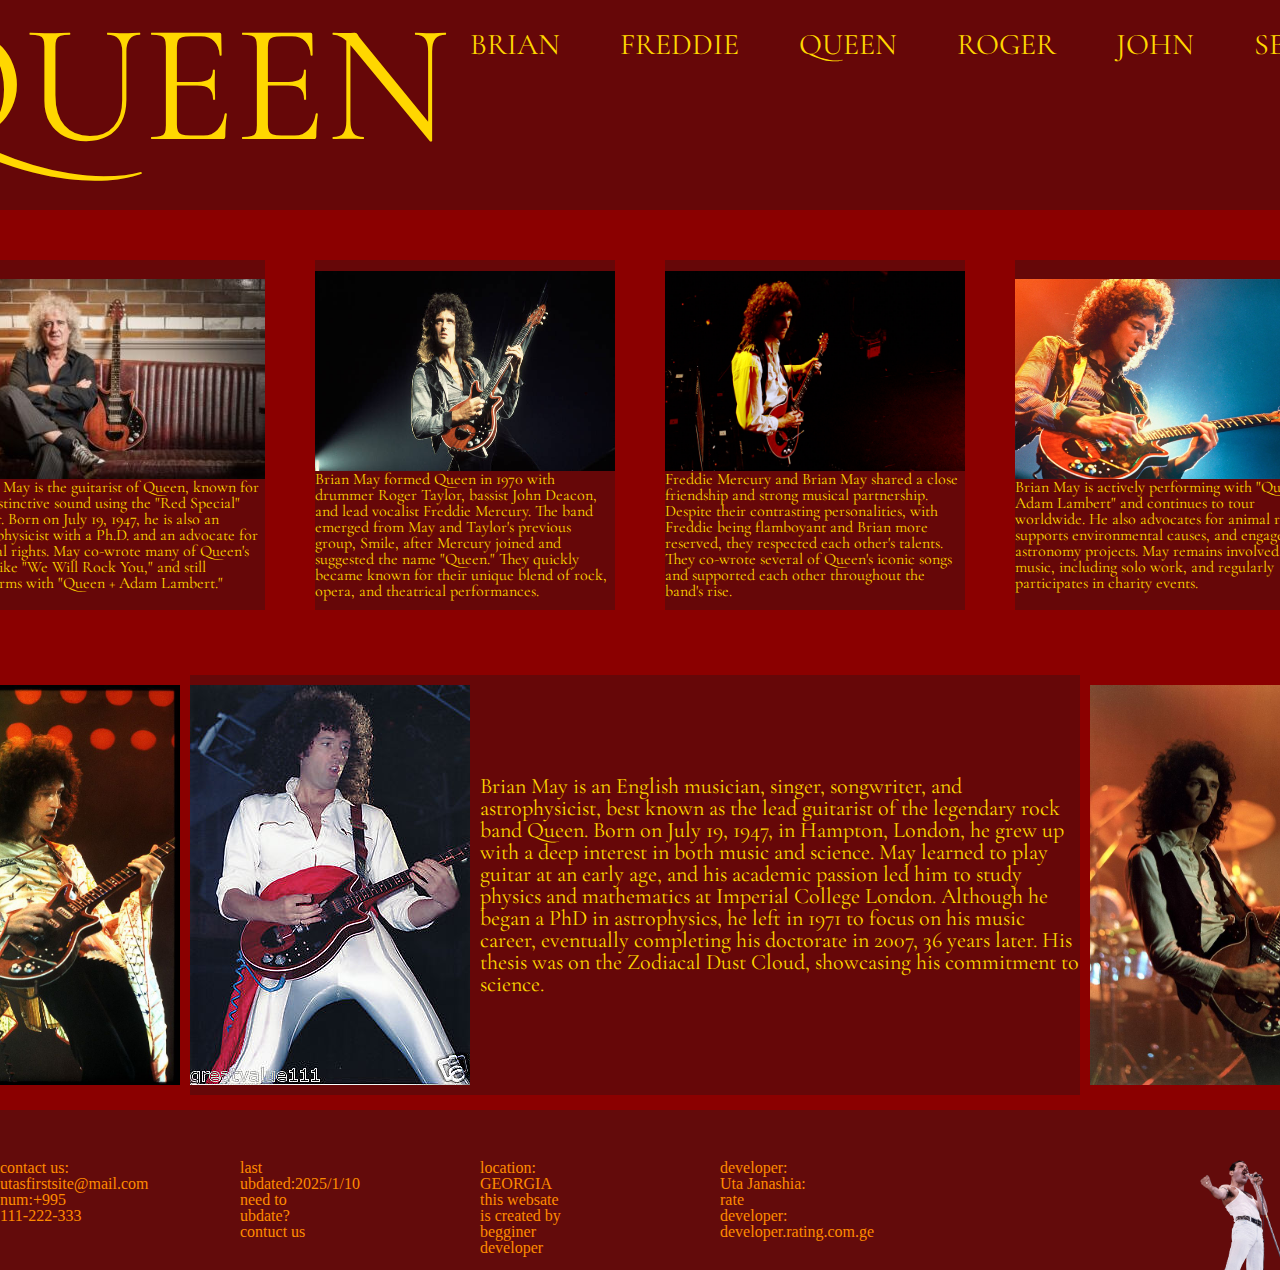
==== pages/brian.html @ 3d7a285e "titqmis morcha" ====
<!DOCTYPE html>
<html>

<head>
    <title>QUEEN</title>
    <link rel="stylesheet" href="../styles/styles.css">
    <link rel="stylesheet" href="../styles/reset.css">
    <link rel="preconnect" href="https://fonts.googleapis.com">
    <link rel="preconnect" href="https://fonts.gstatic.com" crossorigin>
    <link
        href="https://fonts.googleapis.com/css2?family=Cormorant+Garamond:ital,wght@0,300;0,400;0,500;0,600;0,700;1,300;1,400;1,500;1,600;1,700&display=swap"
        rel="stylesheet">
</head>

<body>
    <header class="satauri">
        <h1 class="main">QUEEN</h1>
        <!-- <img src="../Final.project.uta.janashia/imagesforfinal/logo.png" class="logo"> -->
        <nav class="nav">
            <a href="../pages/brian.html">BRIAN</a>
            <a href="../pages/freddie.html">FREDDIE</a>
            <a href="../index.html">QUEEN</a>
            <a href="../pages/roger.html">ROGER</a>
            <a href="../pages/john.html">JOHN</a>
            <a href="../pages/services.html">SERVICES</a>

        </nav>
    </header>
    <div class="smallcards">
        <div class="smallcard">
          <img src="../imagesforfinal/brianone.jpg" />
          <p class="smallcardtext">
            Brian May is the guitarist of Queen, known for his distinctive sound using the 
            "Red Special" guitar. Born on July 19, 1947, he is also an astrophysicist with 
            a Ph.D. and an advocate for animal rights. May co-wrote many of Queen's hits, 
            like "We Will Rock You," and still performs with "Queen + Adam Lambert."
          </p>
        </div>
  
        <div class="smallcard">
          <img class="debili" src="../imagesforfinal/briantwo.jpg" />
          <p class="smallcardtext">
            Brian May formed Queen in 1970 with drummer Roger Taylor, bassist John Deacon,
             and lead vocalist Freddie Mercury. The band emerged from May and Taylor's 
             previous group, Smile, after Mercury joined and suggested the name "Queen."
              They quickly became known for their unique blend of rock, opera, and theatrical performances.
          </p>
        </div>
  
        <div class="smallcard">
          <img
            class="debili"
            src="../imagesforfinal/brian_bio3.jpg"
          />
          <p class="smallcardtext">
            Freddie Mercury and Brian May shared a close friendship
             and strong musical partnership. Despite their contrasting
              personalities, with Freddie being flamboyant and Brian more reserved, 
              they respected each other's talents. They co-wrote several of Queen's iconic 
              songs and supported each other throughout the band's rise. 
        </div>
  
        <div class="smallcard">
          <img
            class="debili"
            src="../imagesforfinal/brianfour.jpg"
          />
          <p class="smallcardtext">
            Brian May is actively performing with "Queen + Adam Lambert" and continues to tour worldwide.
             He also advocates for animal rights, supports environmental causes, and engages in astronomy
              projects. May remains involved in music, including solo work, and regularly participates in charity events.
        </div>
      </div>
  <div class="cardphotos">
  
  <img class="brianbig" src="../imagesforfinal/brianfive.jpg"
  
  
      <section class="sec">
        <div class="freddie">
          <img src="../imagesforfinal/s-l400.jpg" />
  
          <p class="cardtext">
                
        Brian May is an English musician, singer, songwriter, and astrophysicist,
        best known as the lead guitarist of the legendary rock band Queen. Born on 
        July 19, 1947, in Hampton, London, he grew up with a deep interest in both music 
        and science. May learned to play guitar at an early age, and his academic passion 
        led him to study physics and mathematics at Imperial College London. Although he began 
        a PhD in astrophysics, he left in 1971 to focus on his music career, eventually completing
        his doctorate in 2007, 36 years later. His thesis was on the Zodiacal Dust Cloud, showcasing 
        his commitment to science.
          </p>
        </div>
      </section>
  
  <img class="ajika" src="../imagesforfinal/briansix.jpg"/>
  
  </div>
  
  <!-- <img src="../imagesforfinal/freddie-mercury-circle-sticker-by-kirstie-taylor-stickercircle-664ce77ed93639.24937421.png" > -->
  <!-- <img src="../imagesforfinal/freddie-mercury-circle-sticker-by-hannah-gordon-teller-stickercircle-66503f2de648f6.55950695.png" -->
  
  
  <footer>
    <div class="footer">
      <div class="footertext">
        <p class="ft">
          contact us: utasfirstsite@mail.com<br />
          num:+995 111-222-333
        </p>
        <p class="ft">
          last ubdated:2025/1/10<br />
          need to ubdate? contuct us
        </p>
        <p class="ft">
          location: GEORGIA <br />
          this websate is created by<br />begginer developer
        </p>
        <p class="ft">
          developer: Uta Janashia: rate developer: developer.rating.com.ge
        </p>
      </div>
  
      <img class="stikeri" src="../imagesforfinal/Daco_4814427.png" />
    </div>
  </footer>
  
  
    </body>
  </html>
---- styles/styles.css ----
body {
    background-color: darkred;
}

.main {
    color: gold;
    font-size: 170px;
    font-family: "Cormorant Garamond", serif;
}

.satauri {
    width: 100%;
    height: 210px;
    background-color: #660708;
    display: flex;
    justify-content: center;
    gap: 20px;

}

.nav {
    display: flex;
    gap: 60px;
    margin-top: 30px;
    height:70px ;
    
}

.nav a {
    color: gold;
    font-size: 30px;
    font-family: "Cormorant Garamond", serif;
    text-decoration: none;
    height: 30px;
}
a:hover{
    color: yellow; 
    font-weight: 500;
   
}

.tibisi {
    display: flex;
    justify-content: flex-end;
    width: 910px;
}

.logo {
    width: 200px;
}

.sec {
    display: flex;
    justify-content: center;
}


.one{
    padding-left: 10px;
    padding-top: 10px;
    height: 350px;
    width: 590px;
}

.card{
    background-color: #660708;
    width: 1300px;
    height: 420px;
    /* margin-left: 65px; */
    margin-top: 65px;
    display: flex; 
    flex-wrap: nowrap;
    align-items: center;
    justify-content: center;
    gap: 10px;
   
}

.cardtext{
    font-family: "Cormorant Garamond", serif;
    font-size: 22px;
    color: gold;
    width: 600px;
   
}

.two{
    width: 680px !important;
    /* padding-left: 10px;
    padding-top: 10px; */
     height: 370px; 
}

.footer{
    width: 100%;
    background-color: rgb(99, 11, 11);
    height: 110px !important;
    bottom: 0% !important;
    display: flex;
    justify-content: space-between;
    gap: 30px;
    padding-top: 50px;
    
}


.ft{
    color: darkorange;
    width: 90px;
}


.footertext{
    display: flex;
    justify-content: space-between;
    gap: 150px;
}


.shesavsebi{
    width: 400px;
    height: 400px;
}


.sec{
    padding-bottom: 50px;
}


.fotoebi{
    display: flex;
    padding-bottom: 50px;
    justify-content: center;
    gap: 50px;
}

.freddie{
    background-color: #660708;
    width: 900px;
    height: 420px;
    /* margin-left: 65px; */
    margin-top: 65px;
    display: flex; 
    flex-wrap: nowrap;
    align-items: center;
    justify-content: center;
    gap: 10px;
   
}


.smallcard{
    width: 300px;
    background-color: #660708;
    height: 350px;
    justify-content: center;
    display: flex;
    flex-direction: column;
    margin-top: 50px;
}


.smallcardtext{
    color: gold;
    font-family:  "Cormorant Garamond", serif;
}


.smallcards{
    display: flex;
    justify-content: center;
    gap: 50px;
}

.debili{
    width:  300px;
    height: 200px;
}


.cardphotos{
    display: flex;
    justify-content: center;
    gap: 10px;
    align-items: baseline;
    width: 100%;
    height: 450px;
    padding-bottom: 50px;

}

.wpadding{
    padding: none;
}


.brianbig{
    width: 280px;
    height: 400px;
    padding: none;
}


.ajika{
    width: 280px;
    height: 400px;
    padding: none;
}

.rogera{
    width: 280px;
    height: 400px;
}


.BBB{
  width: 1519.2px;
 

}


.soc{
    display: flex;
    justify-content: center;
    padding: -1333px;
}
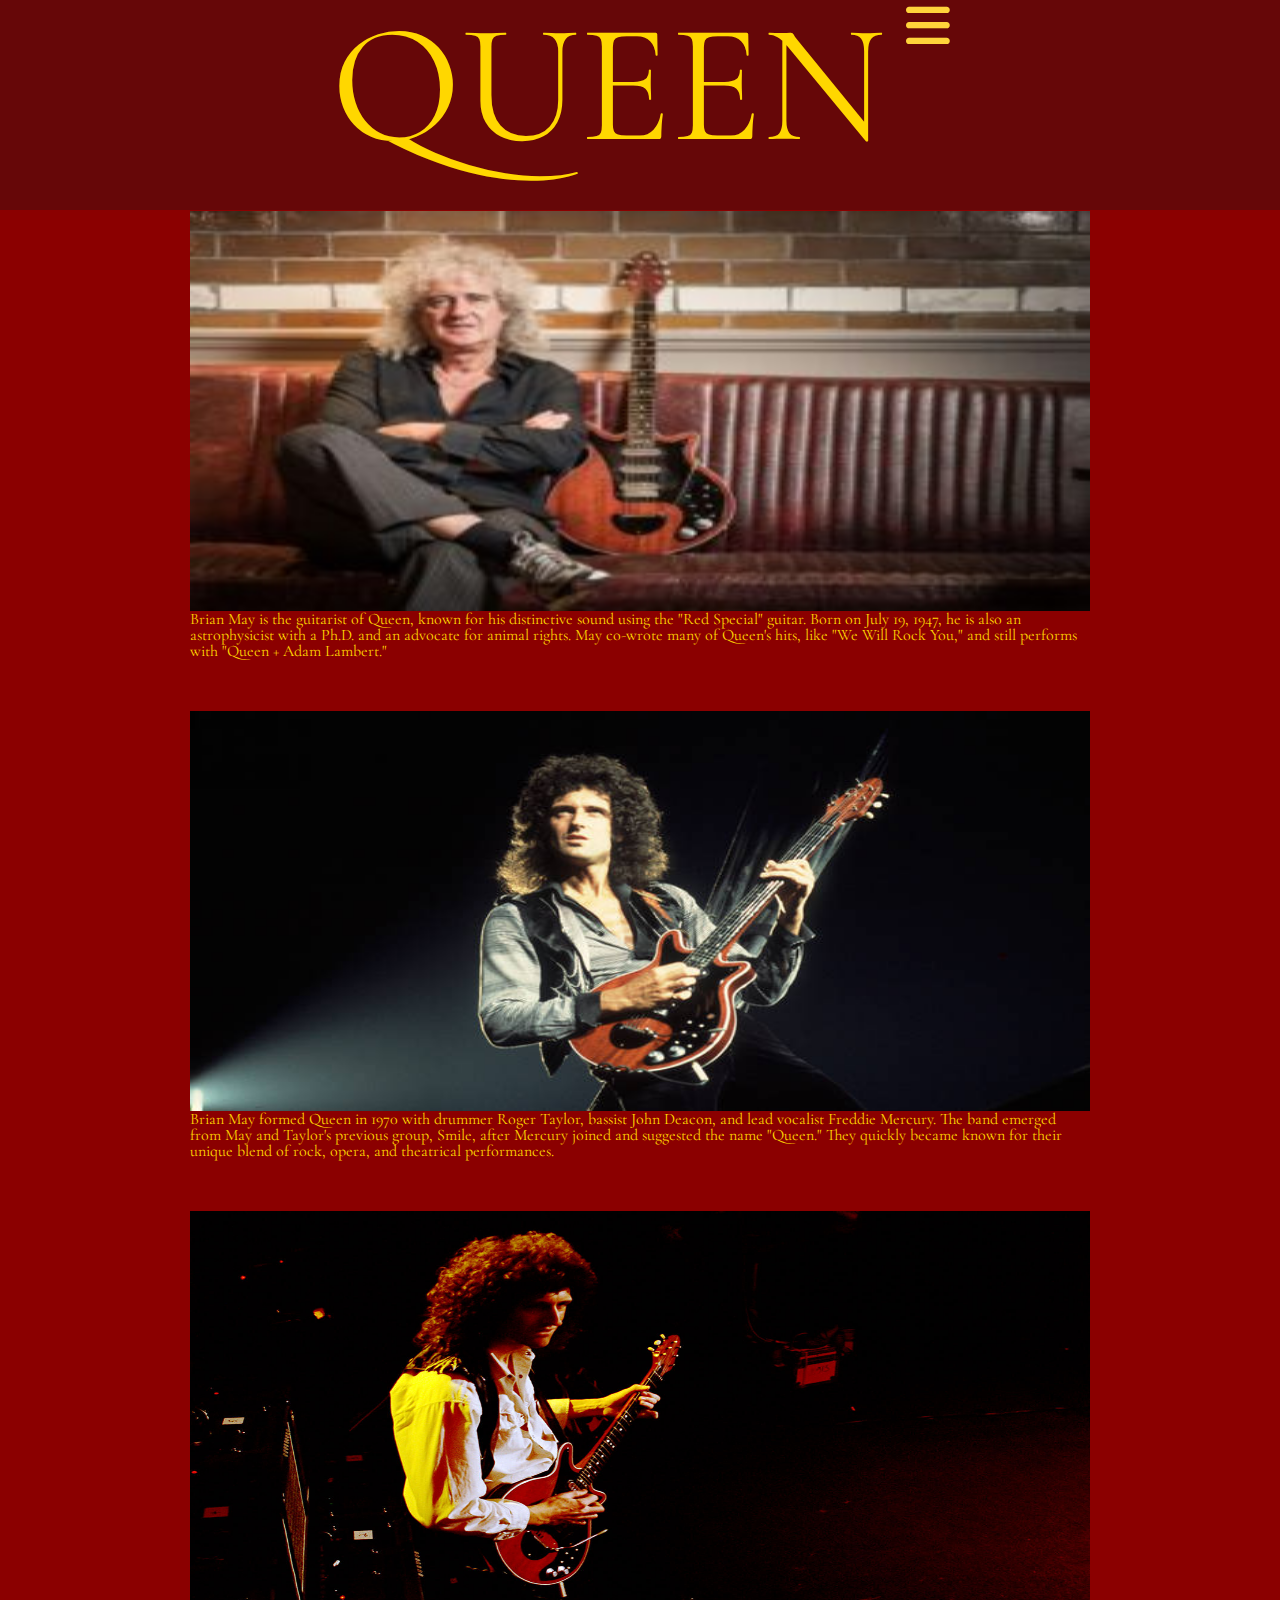
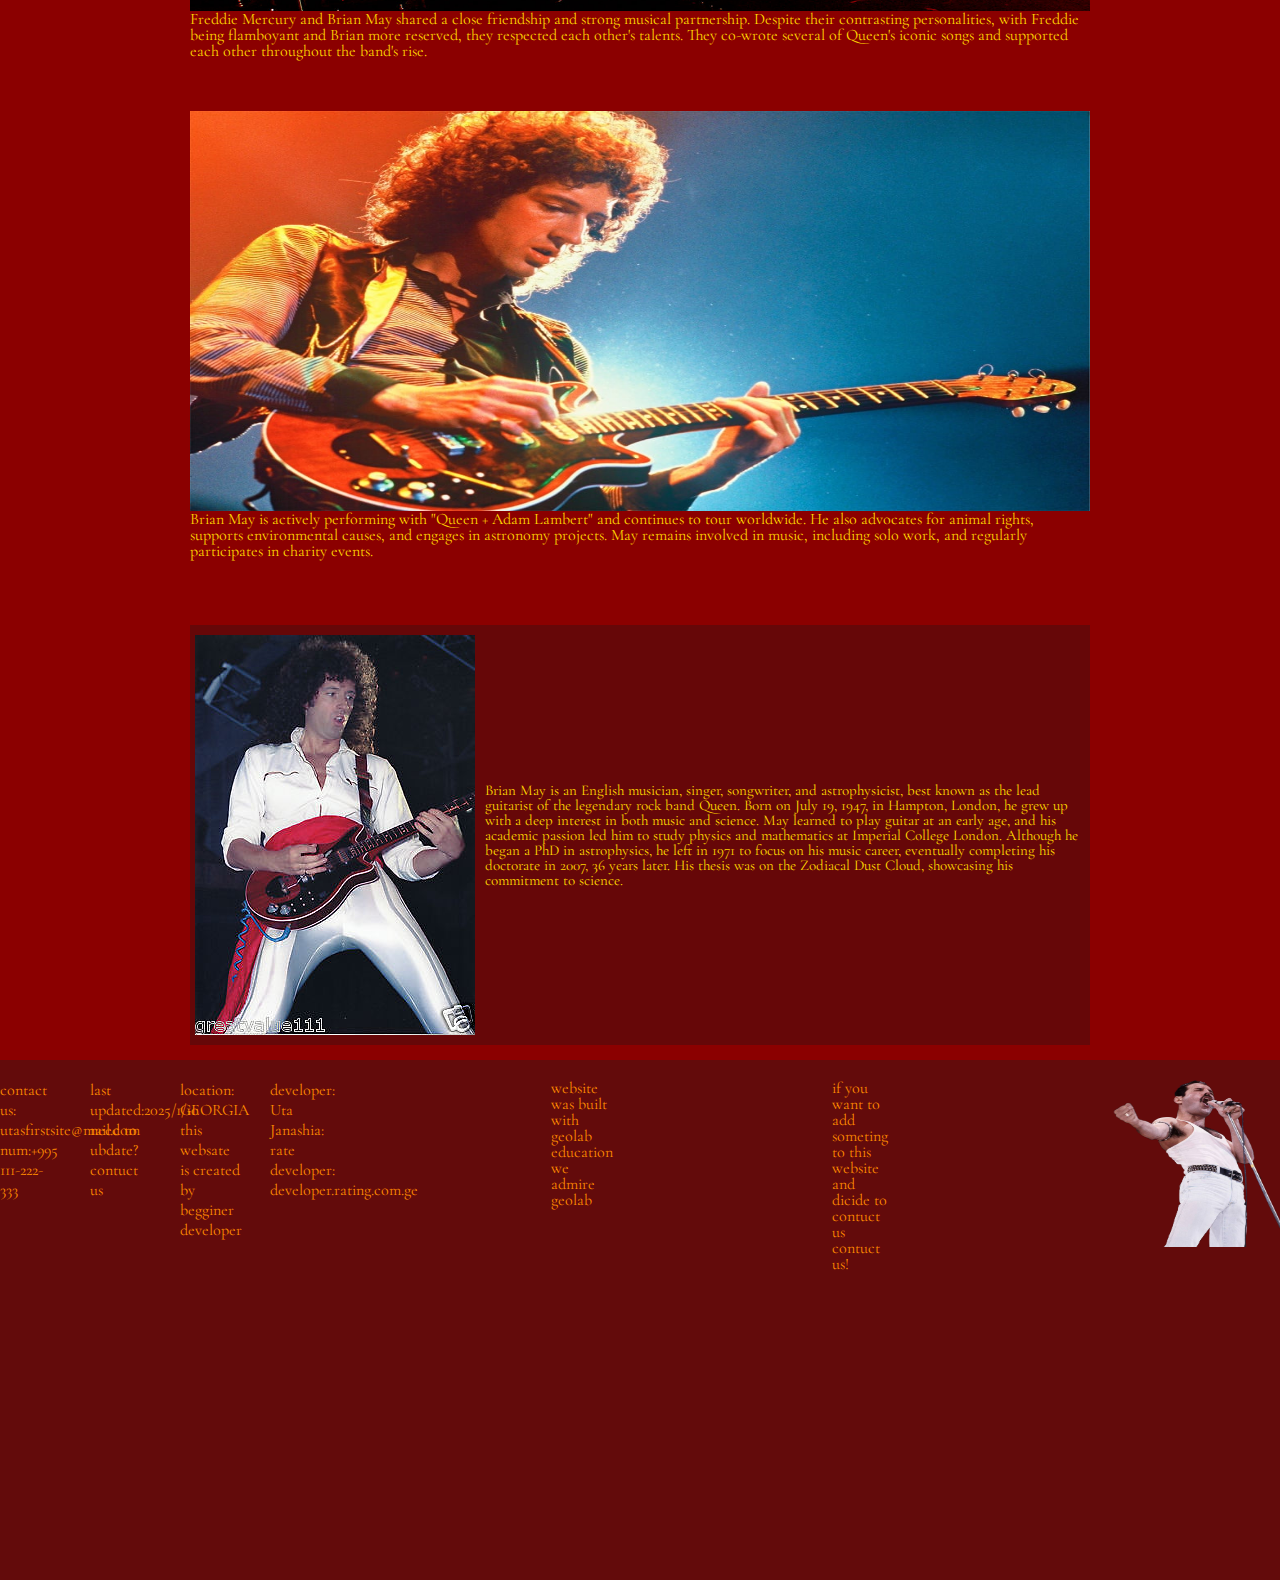
==== commit a9ca2764: "DAVASRULEE" ====
--- a/pages/brian.html
+++ b/pages/brian.html
@@ -3,13 +3,19 @@
 
 <head>
     <title>QUEEN</title>
+    <link rel="stylesheet" href="../styles/reset.css">
     <link rel="stylesheet" href="../styles/styles.css">
-    <link rel="stylesheet" href="../styles/reset.css">
+    <link rel="stylesheet" href="../Final.project.uta.janashia/styles/media.css">
+    <link rel="icon" href="../imagesforfinal/crown-solid.svg" />
+    <meta name="viewport" content="width=device-width, initial-scale=1.0">
     <link rel="preconnect" href="https://fonts.googleapis.com">
     <link rel="preconnect" href="https://fonts.gstatic.com" crossorigin>
     <link
         href="https://fonts.googleapis.com/css2?family=Cormorant+Garamond:ital,wght@0,300;0,400;0,500;0,600;0,700;1,300;1,400;1,500;1,600;1,700&display=swap"
         rel="stylesheet">
+        
+    <link rel="stylesheet" href="https://cdnjs.cloudflare.com/ajax/libs/font-awesome/6.0.0/css/all.min.css"/>
+    <link rel="stylesheet" href="../styles/media.css">
 </head>
 
 <body>
@@ -17,18 +23,20 @@
         <h1 class="main">QUEEN</h1>
         <!-- <img src="../Final.project.uta.janashia/imagesforfinal/logo.png" class="logo"> -->
         <nav class="nav">
-            <a href="../pages/brian.html">BRIAN</a>
-            <a href="../pages/freddie.html">FREDDIE</a>
-            <a href="../index.html">QUEEN</a>
-            <a href="../pages/roger.html">ROGER</a>
-            <a href="../pages/john.html">JOHN</a>
-            <a href="../pages/services.html">SERVICES</a>
-
+          <a href="../index.html">QUEEN</a>
+          <a href="../pages/freddie.html">FREDDIE</a>
+          <a href="../pages/brian.html">BRIAN</a>
+          <a href="../pages/roger.html">ROGER</a>
+          <a href="../pages/john.html">JOHN</a>
+          <a href="../pages/services.html">SERVICES</a>
         </nav>
+        <div class="menu">
+          <i class="fa-solid fa-bars" style="color: #FFD43B;"></i>
+        </div>
     </header>
     <div class="smallcards">
         <div class="smallcard">
-          <img src="../imagesforfinal/brianone.jpg" />
+          <img class="debili" src="../imagesforfinal/brianone.jpg" />
           <p class="smallcardtext">
             Brian May is the guitarist of Queen, known for his distinctive sound using the 
             "Red Special" guitar. Born on July 19, 1947, he is also an astrophysicist with 
@@ -110,7 +118,7 @@
           num:+995 111-222-333
         </p>
         <p class="ft">
-          last ubdated:2025/1/10<br />
+          last updated:2025/1/10<br />
           need to ubdate? contuct us
         </p>
         <p class="ft">
@@ -122,6 +130,9 @@
         </p>
       </div>
   
+      <p class="ft">website was built with geolab education we admire geolab </p>
+
+      <p class="ft">if you want to add someting to this website and dicide to contuct us contuct us!</p>
       <img class="stikeri" src="../imagesforfinal/Daco_4814427.png" />
     </div>
   </footer>
--- a/styles/styles.css
+++ b/styles/styles.css
@@ -1,5 +1,12 @@
-body {
-    background-color: darkred;
+/*
+* Prefixed by https://autoprefixer.github.io
+* PostCSS: v8.4.14,
+* Autoprefixer: v10.4.7
+* Browsers: last 4 version
+*/
+
+body { 
+    background-color: darkred !important; 
 }
 
 .main {
@@ -12,13 +19,19 @@
     width: 100%;
     height: 210px;
     background-color: #660708;
-    display: flex;
-    justify-content: center;
+    display: -webkit-box;
+    display: -ms-flexbox;
+    display: flex;
+    -webkit-box-pack: center;
+        -ms-flex-pack: center;
+            justify-content: center;
     gap: 20px;
 
 }
 
 .nav {
+    display: -webkit-box;
+    display: -ms-flexbox;
     display: flex;
     gap: 60px;
     margin-top: 30px;
@@ -40,8 +53,12 @@
 }
 
 .tibisi {
-    display: flex;
-    justify-content: flex-end;
+    display: -webkit-box;
+    display: -ms-flexbox;
+    display: flex;
+    -webkit-box-pack: end;
+        -ms-flex-pack: end;
+            justify-content: flex-end;
     width: 910px;
 }
 
@@ -50,8 +67,12 @@
 }
 
 .sec {
-    display: flex;
-    justify-content: center;
+    display: -webkit-box;
+    display: -ms-flexbox;
+    display: flex;
+    -webkit-box-pack: center;
+        -ms-flex-pack: center;
+            justify-content: center;
 }
 
 
@@ -68,10 +89,17 @@
     height: 420px;
     /* margin-left: 65px; */
     margin-top: 65px;
+    display: -webkit-box;
+    display: -ms-flexbox;
     display: flex; 
-    flex-wrap: nowrap;
-    align-items: center;
-    justify-content: center;
+    -ms-flex-wrap: nowrap; 
+        flex-wrap: nowrap;
+    -webkit-box-align: center;
+        -ms-flex-align: center;
+            align-items: center;
+    -webkit-box-pack: center;
+        -ms-flex-pack: center;
+            justify-content: center;
     gap: 10px;
    
 }
@@ -86,34 +114,42 @@
 
 .two{
     width: 680px !important;
-    /* padding-left: 10px;
-    padding-top: 10px; */
      height: 370px; 
 }
 
 .footer{
     width: 100%;
     background-color: rgb(99, 11, 11);
-    height: 110px !important;
+    height: 120px !important;
     bottom: 0% !important;
-    display: flex;
-    justify-content: space-between;
-    gap: 30px;
-    padding-top: 50px;
+    display: -webkit-box;
+    display: -ms-flexbox;
+    display: flex;
+    -webkit-box-pack: justify;
+        -ms-flex-pack: justify;
+            justify-content: space-between;
+    gap: 20px;
+    padding-top: 20px;
     
 }
 
 
 .ft{
+    font-family:  "Cormorant Garamond", serif;
     color: darkorange;
-    width: 90px;
+    width: 100px;
 }
 
 
 .footertext{
-    display: flex;
-    justify-content: space-between;
+    display: -webkit-box;
+    display: -ms-flexbox;
+    display: flex;
+    -webkit-box-pack: justify;
+        -ms-flex-pack: justify;
+            justify-content: space-between;
     gap: 150px;
+    line-height: 20px;
 }
 
 
@@ -129,9 +165,13 @@
 
 
 .fotoebi{
+    display: -webkit-box;
+    display: -ms-flexbox;
     display: flex;
     padding-bottom: 50px;
-    justify-content: center;
+    -webkit-box-pack: center;
+        -ms-flex-pack: center;
+            justify-content: center;
     gap: 50px;
 }
 
@@ -141,10 +181,17 @@
     height: 420px;
     /* margin-left: 65px; */
     margin-top: 65px;
+    display: -webkit-box;
+    display: -ms-flexbox;
     display: flex; 
-    flex-wrap: nowrap;
-    align-items: center;
-    justify-content: center;
+    -ms-flex-wrap: nowrap; 
+        flex-wrap: nowrap;
+    -webkit-box-align: center;
+        -ms-flex-align: center;
+            align-items: center;
+    -webkit-box-pack: center;
+        -ms-flex-pack: center;
+            justify-content: center;
     gap: 10px;
    
 }
@@ -154,9 +201,16 @@
     width: 300px;
     background-color: #660708;
     height: 350px;
-    justify-content: center;
-    display: flex;
-    flex-direction: column;
+    -webkit-box-pack: center;
+        -ms-flex-pack: center;
+            justify-content: center;
+    display: -webkit-box;
+    display: -ms-flexbox;
+    display: flex;
+    -webkit-box-orient: vertical;
+    -webkit-box-direction: normal;
+        -ms-flex-direction: column;
+            flex-direction: column;
     margin-top: 50px;
 }
 
@@ -168,8 +222,12 @@
 
 
 .smallcards{
-    display: flex;
-    justify-content: center;
+    display: -webkit-box;
+    display: -ms-flexbox;
+    display: flex;
+    -webkit-box-pack: center;
+        -ms-flex-pack: center;
+            justify-content: center;
     gap: 50px;
 }
 
@@ -180,10 +238,16 @@
 
 
 .cardphotos{
-    display: flex;
-    justify-content: center;
+    display: -webkit-box;
+    display: -ms-flexbox;
+    display: flex;
+    -webkit-box-pack: center;
+        -ms-flex-pack: center;
+            justify-content: center;
     gap: 10px;
-    align-items: baseline;
+    -webkit-box-align: baseline;
+        -ms-flex-align: baseline;
+            align-items: baseline;
     width: 100%;
     height: 450px;
     padding-bottom: 50px;
@@ -215,14 +279,72 @@
 
 
 .BBB{
-  width: 1519.2px;
- 
+  /* width: 1519.2px; */
+ width: 100%;
 
 }
 
 
 .soc{
-    display: flex;
+    display: -webkit-box;
+    display: -ms-flexbox;
+    display: flex;
+    -webkit-box-pack: center;
+        -ms-flex-pack: center;
+            justify-content: center;
+    padding: -1333px;
+}
+
+
+.caruseli{
+    width: 500px;
+    height: 400px;
+}
+
+
+.muscard{
+    width: 1450px;
+    height: 100px;
+    background-color: #660708;
+    margin: 30px;
+}
+
+.mustext{
+    font-family:  "Cormorant Garamond", serif;
+    color: gold;
+}
+
+
+.SSS{
     justify-content: center;
-    padding: -1333px;
+}
+
+.footerone{
+    width: 100%;
+    background-color: rgb(99, 11, 11);
+    height: 170px !important;
+    bottom: 0% !important;
+    display: -webkit-box;
+    display: -ms-flexbox;
+    display: flex;
+    -webkit-box-pack: justify;
+        -ms-flex-pack: justify;
+            justify-content: space-between;
+    gap: 20px;
+    padding-top: 20px;
+    
+}
+
+.footertextone{
+    display: -webkit-box;
+    display: -ms-flexbox;
+    display: flex;
+    -webkit-box-pack: justify;
+        -ms-flex-pack: justify;
+            justify-content: space-between;
+    gap: 150px;
+}
+
+.menu {
+    display: none;
 }--- a/styles/media.css
+++ b/styles/media.css
@@ -0,0 +1,779 @@
+@media screen and (max-width: 1245px) {
+    .BBB{
+        width: 100%;
+
+    }
+   
+}
+@media screen and (max-width: 1500px) {
+    .menu { 
+        display: flex !important;
+        justify-content: flex-end;
+        font-size: 50px;
+       
+        }
+        .nav{
+            display: none;
+        }
+    .tibisi{
+        display: none;
+    }
+
+    .card{ width: 900px;
+        height: 220px;
+        
+    }
+
+    .cardtext{
+        font-size: 15px;
+        width: 600px;
+    }
+
+    .one{
+        height: 200px;
+        width: 390px;
+    }
+
+    .two{
+        width: 480px !important;
+        height: 220px; 
+    }
+
+    .fotoebi{
+    flex-direction: column;
+    flex-wrap: wrap;
+    align-items: center;
+    }
+
+    .shesavsebi{
+        width: 900px;
+        height: 900px;
+    }
+
+    .footertext{
+     flex-wrap: wrap;
+     gap: 30px;
+    }
+
+    .footer{
+        height: 500px !important; 
+        flex-wrap: wrap;
+        gap: 5px;
+    }
+
+    .stikeri{
+        width: 167px !important;
+        height: 167px !important;
+    }
+
+    .ft{
+        width: 60px;
+    }
+}
+
+@media screen and (max-width: 911px){
+    .menu { 
+        display: flex !important;
+        justify-content: flex-end;
+        font-size: 50px;
+       
+        }
+        .nav{
+            display: none;
+        }
+    .tibisi{
+        display: none;
+    }
+
+    .card{ width: 700px;
+        height: 220px;
+        
+    }
+
+    .cardtext{
+        font-size: 12px;
+        width: 600px;
+    }
+
+    .one{
+        height: 200px;
+        width: 390px;
+    }
+
+    .two{
+        width: 480px !important;
+        height: 220px; 
+    }
+
+    .fotoebi{
+    flex-direction: column;
+    flex-wrap: wrap;
+    align-items: center;
+    }
+
+    .shesavsebi{
+        width: 700px;
+        height: 700px;
+    }
+
+    .footertext{
+     flex-wrap: wrap;
+     gap: 30px;
+     font-size: 10px;
+    }
+
+    .footer{
+        height: 260px !important; 
+        flex-wrap: wrap;
+        gap: 5px;
+        font-size: 10px;
+    }
+
+    .stikeri{
+        width: 167px !important;
+        height: 167px !important;
+    }
+
+    .ft{
+        width: 60px;
+    }
+}
+
+
+@media screen and (max-width: 700px) {
+    .menu { 
+        display: flex !important;
+        justify-content: flex-end;
+        font-size: 50px;
+       
+        }
+        .nav{
+            display: none;
+        }
+    .tibisi{
+        display: none;
+    }
+
+    .card{ width: 100%;
+        height: 700px;
+        display: flex;
+        flex-direction: column;
+    }
+
+    .cardtext{
+        font-size: 20px;
+        width: 600px;
+    }
+
+    .one{
+        height: 400px;
+        width: 100%;
+    }
+
+    .two{
+        width: 100% !important;
+        height: 390px; 
+    }
+
+    .fotoebi{
+    flex-direction: column;
+    flex-wrap: wrap;
+    align-items: center;
+    }
+
+    .shesavsebi{
+        width: 100%;
+        height: 700px;
+    }
+
+    .footertext{
+     flex-wrap: wrap;
+     gap: 30px;
+     font-size: 9px;
+    }
+
+    .footer{
+        height: 260px !important; 
+        flex-wrap: wrap;
+        gap: 5px;
+        font-size: 9px;
+    }
+
+    .stikeri{
+        width: 167px !important;
+        height: 167px !important;
+    }
+
+    .ft{
+        width: 60px;
+    }
+
+}
+
+@media screen and (max-width: 635px) {
+    .menu { 
+        display: flex !important;
+        justify-content: flex-end;
+        font-size: 40px;
+       
+        }
+        .nav{
+            display: none;
+        }
+    .tibisi{
+        display: none;
+    }
+
+    .card{ width: 100%;
+        height: 700px;
+        display: flex;
+        flex-direction: column;
+    }
+
+    .cardtext{
+        font-size: 20px;
+        width: 100%;
+    }
+
+    .one{
+        height: 400px;
+        width: 100%;
+    }
+
+    .two{
+        width: 100% !important;
+        height: 390px; 
+    }
+
+    .fotoebi{
+    flex-direction: column;
+    flex-wrap: wrap;
+    align-items: center;
+    }
+
+    .shesavsebi{
+        width: 100%;
+        height: 700px;
+    }
+
+    .footertext{
+     flex-wrap: wrap;
+     gap: 30px;
+     font-size: 8px;
+     line-height: normal;
+    }
+
+    .footer{
+        height: 200px !important; 
+        flex-wrap: wrap;
+        gap: 5px;
+        font-size: 8px;
+    }
+
+    .stikeri{
+        width: 67px !important;
+        height: 67px !important;
+    }
+
+    .ft{
+        width: 60px;
+    }
+
+    .main{
+        font-size: 140px;
+    }
+
+}
+
+@media screen and (max-width: 526px) {
+    .menu { 
+        display: flex !important;
+        justify-content: flex-end;
+        font-size: 40px;
+       
+        }
+        .nav{
+            display: none;
+        }
+    .tibisi{
+        display: none;
+    }
+
+    .card{ width: 100%;
+        height: 700px;
+        display: flex;
+        flex-direction: column;
+    }
+
+    .cardtext{
+        font-size: 20px;
+        width: 100%;
+    }
+
+    .one{
+        height: 400px;
+        width: 100%;
+    }
+
+    .two{
+        width: 100% !important;
+        height: 390px; 
+    }
+
+    .fotoebi{
+    flex-direction: column;
+    flex-wrap: wrap;
+    align-items: center;
+    }
+
+    .shesavsebi{
+        width: 100%;
+        height: 700px;
+    }
+
+    .footertext{
+     flex-wrap: wrap;
+     gap: 30px;
+     font-size: 7px;
+    }
+
+    .footer{
+        height: 260px !important; 
+        flex-wrap: wrap;
+        gap: 5px;
+        font-size: 7px;
+    }
+
+    .stikeri{
+        width: 67px !important;
+        height: 67px !important;
+    }
+
+    .ft{
+        width: 60px;
+    }
+
+    .main{
+        font-size: 100px;
+    }
+
+}
+
+@media screen and (max-width: 526px) {
+    .menu { 
+        display: flex !important;
+        justify-content: flex-end;
+        font-size: 40px;
+       
+        }
+        .nav{
+            display: none;
+        }
+    .tibisi{
+        display: none;
+    }
+
+    .card{ width: 100%;
+        height: 700px;
+        display: flex;
+        flex-direction: column;
+    }
+
+    .cardtext{
+        font-size: 20px;
+        width: 100%;
+    }
+
+    .one{
+        height: 400px;
+        width: 100%;
+    }
+
+    .two{
+        width: 100% !important;
+        height: 390px; 
+    }
+
+    .fotoebi{
+    flex-direction: column;
+    flex-wrap: wrap;
+    align-items: center;
+    }
+
+    .shesavsebi{
+        width: 100%;
+        height: 700px;
+    }
+
+    .footertext{
+     flex-wrap: wrap;
+     gap: 30px;
+     font-size: 7px;
+    }
+
+    .footer{
+        height: 260px !important; 
+        flex-wrap: wrap;
+        gap: 5px;
+        font-size: 7px;
+    }
+
+    .stikeri{
+        width: 67px !important;
+        height: 67px !important;
+    }
+
+    .ft{
+        width: 60px;
+    }
+
+    .main{
+        font-size: 80px;
+    }
+
+}
+
+
+
+
+
+
+@media screen and (max-width: 1500px) {
+
+.smallcards{
+    flex-direction: column;
+    align-items: center;
+}
+
+.Au{
+    display: none;
+}
+
+.wpadding{
+    display: none;
+}
+
+.freddie{
+    width: 900px;
+}
+
+.smallcard{ 
+    width: 900px;
+    margin-bottom: 50px;
+
+}
+
+.debili{
+    width: 900px;
+    height: 400px;
+}
+}
+
+
+
+@media screen and (max-width: 900px) {
+
+    .smallcards{
+        flex-direction: column;
+        align-items: center;
+    }
+    
+    .Au{
+        display: none;
+    }
+    
+    .wpadding{
+        display: none;
+    }
+    
+    .freddie{
+        width: 100%;
+    }
+    
+    .smallcard{ 
+        width: 100%;
+        margin-bottom: 50px;
+    
+    }
+    
+    .debili{
+        width: 100%;
+        height: 400px;
+    }
+    }
+
+
+    @media screen and (max-width: 625px) {
+
+        .smallcards{
+            flex-direction: column;
+            align-items: center;
+        }
+        
+        .Au{
+            display: none;
+        }
+        
+        .wpadding{
+            display: none;
+        }
+        
+        .freddie{
+            width: 100%;
+        }
+        
+        .smallcard{ 
+            width: 100%;
+            margin-bottom: 50px;
+        
+        }
+        
+        .debili{
+            width: 100%;
+            height: 400px;
+        }
+
+        .cardtext{
+            font-size: 9px;
+        }
+        }
+
+
+
+        @media screen and (max-width: 375px) {
+
+            .smallcards{
+                flex-direction: column;
+                align-items: center;
+            }
+            
+            .Au{
+                display: none;
+            }
+            
+            .wpadding{
+                display: none;
+            }
+            
+            .freddie{
+                width: 100%;
+            }
+            
+            .smallcard{ 
+                width: 100%;
+                margin-bottom: 50px;
+            
+            }
+            
+            .debili{
+                width: 100%;
+                height: 400px;
+            }
+    
+            .cardtext{
+                font-size: 7px;
+            }
+            }
+
+
+
+
+
+
+
+
+
+
+
+
+
+            @media screen and (max-width: 1500px) {
+                .ajika{
+                    display: none;
+                }
+
+               .brianbig{
+                    display: none;
+               }
+
+            }
+
+
+
+
+
+
+
+            @media screen and (max-width: 1500px) {
+                .muscard{
+                    width: 725px;
+                    height: 450px;
+                    align-items: center;
+                }
+
+                .mustext{
+                    font-size: 25px;
+                }
+                .footerone{
+                    height: 130px !important; 
+                    flex-wrap: wrap;
+                    gap: 5px;
+                }
+
+                .footertextone{
+                    flex-wrap: wrap;
+                     gap: 40px;
+                     line-height: normal;
+                     font-size: 9px;
+                }
+
+                .stikeri{
+                    height: 67px;
+                    width: 67px;
+
+                }
+            }
+
+
+
+            @media screen and (max-width: 750px) {
+                .muscard{
+                    width: 525px;
+                    height: 450px;
+                    align-items: center;
+                }
+
+                .mustext{
+                    font-size: 25px;
+                }
+                .footerone{
+                    height: 180px !important; 
+                    flex-wrap: wrap;
+                    gap: 5px;
+                }
+
+                .footertextone{
+                    flex-wrap: wrap;
+                     gap: 40px;
+                     line-height: normal;
+                     font-size: 9px;
+                }
+
+                .stikeri{
+                    height: 67px;
+                    width: 67px;
+
+                }
+            }
+
+
+
+
+            @media screen and (max-width: 585px) {
+                .muscard{
+                    width: 420px;
+                    height: 450px;
+                    align-items: center;
+                }
+
+                .mustext{
+                    font-size: 17px;
+                }
+                .footerone{
+                    height: 220px !important; 
+                    flex-wrap: wrap;
+                    gap: 5px;
+                    margin-top: 50px;
+                }
+
+                .footertextone{
+                    flex-wrap: wrap;
+                     gap: 40px;
+                     line-height: normal;
+                     font-size: 7px;
+                }
+
+                .stikeri{
+                    height: 67px;
+                    width: 67px;
+
+                }
+
+                .sss{ 
+                    justify-content: baseline;
+                }
+            }
+
+
+
+            @media screen and (max-width: 450px) {
+                .muscard{
+                    width: 350px;
+                    height: 450px;
+                    align-items: center;
+                }
+
+                .mustext{
+                    font-size: 17px;
+                }
+                .footerone{
+                    height: 220px !important; 
+                    flex-wrap: wrap;
+                    gap: 5px;
+                    margin-top: 50px;
+                }
+
+                .footertextone{
+                    flex-wrap: wrap;
+                     gap: 40px;
+                     line-height: normal;
+                     font-size: 7px;
+                }
+
+                .stikeri{
+                    height: 67px;
+                    width: 67px;
+
+                }
+
+                .sss{ 
+                    justify-content: baseline;
+                }
+            }
+
+
+
+            @media screen and (max-width: 379px) {
+                .muscard{
+                    width: 330px;
+                    height: 450px;
+                    align-items: center;
+                }
+
+                .mustext{
+                    font-size: 15px;
+                }
+                .footerone{
+                    height: 220px !important; 
+                    flex-wrap: wrap;
+                    gap: 5px;
+                    margin-top: 50px;
+                }
+
+                .footertextone{
+                    flex-wrap: wrap;
+                     gap: 40px;
+                     line-height: normal;
+                     font-size: 7px;
+                }
+
+                .stikeri{
+                    height: 67px;
+                    width: 67px;
+
+                }
+
+                .sss{ 
+                    justify-content: baseline;
+                }
+            }